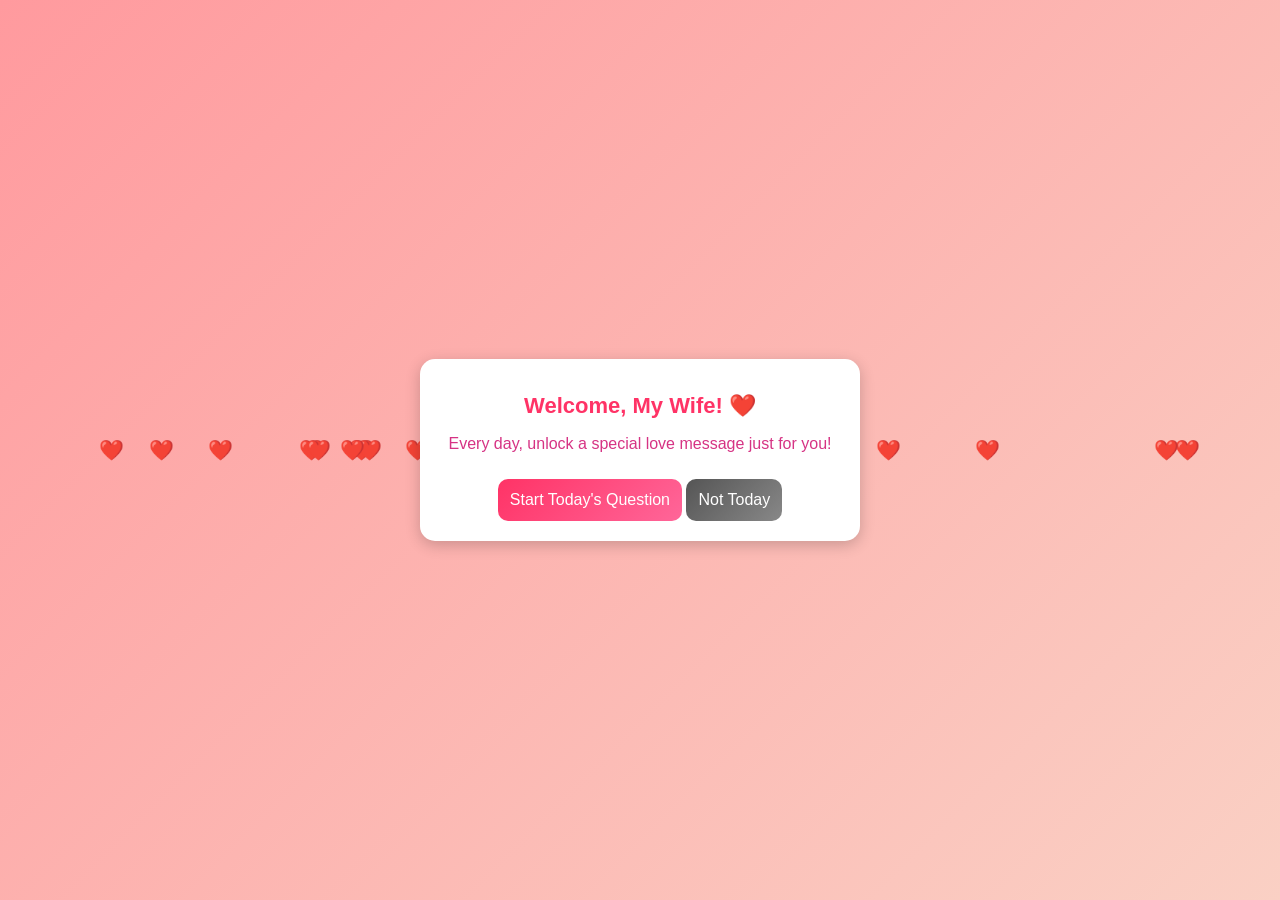
==== My Love/index.html @ 27b068fb "Add files via upload" ====
<!DOCTYPE html>
<html lang="en">
<head>
    <meta charset="UTF-8">
    <meta name="viewport" content="width=device-width, initial-scale=1.0">
    <title>Love Puzzle</title>
    <link rel="stylesheet" href="styles.css">
</head>
<body>
    <div class="container">
        <h1>Welcome, My Wife! ❤️</h1>
        <p>Every day, unlock a special love message just for you!</p>
        <button onclick="startPuzzle()">Start Today's Question</button>
        <button class="not-today" onclick="notToday()">Not Today</button>
    </div>


    <script src="script.js"></script>
</body>
</html>
---- My Love/styles.css ----
body {
    font-family: 'Poppins', sans-serif;
    text-align: center;
    background: linear-gradient(135deg, #ff9a9e, #fad0c4);
    color: #d63384;
    margin: 0;
    padding: 0;
    display: flex;
    align-items: center;
    justify-content: center;
    min-height: 100vh;
    overflow: hidden;
}

.container {
    width: 90%;
    max-width: 400px;
    background: white;
    padding: 20px;
    border-radius: 15px;
    box-shadow: 0px 4px 15px rgba(0, 0, 0, 0.2);
    animation: fadeIn 1s ease-in-out;
    position: relative;
    z-index: 1;
}

h1 {
    font-size: 22px;
    color: #ff3366;
}

.options {
    display: flex;
    flex-direction: column;
    gap: 10px;
    margin-top: 20px;
}

button {
    background: linear-gradient(135deg, #ff3366, #ff6699);
    color: white;
    padding: 12px;
    font-size: 16px;
    border: none;
    border-radius: 10px;
    cursor: pointer;
    transition: 0.3s;
}

button:hover {
    background: linear-gradient(135deg, #ff6699, #ff3366);
    transform: scale(1.05);
}

#feedback {
    font-size: 18px;
    font-weight: bold;
    margin-top: 20px;
}

@keyframes fadeIn {
    from { opacity: 0; transform: translateY(-20px); }
    to { opacity: 1; transform: translateY(0); }
}

.not-today {
    background: linear-gradient(135deg, #555, #888);
    margin-top: 10px;
}

.not-today:hover {
    background: linear-gradient(135deg, #444, #777);
}

/* Love Meter */
.love-meter {
    width: 100%;
    background: #ffe6eb;
    border-radius: 10px;
    margin: 15px 0;
    overflow: hidden;
}

.meter-bar {
    height: 20px;
    background: linear-gradient(135deg, #ff3366, #ff0066);
    transition: width 0.5s ease;
}

/* Typewriter Effect */
.typewriter {
    overflow: hidden;
    border-right: .15em solid #ff3366;
    white-space: nowrap;
    animation: typing 3.5s steps(40, end), blink-caret .75s step-end infinite;
}

@keyframes typing {
    from { width: 0 }
    to { width: 100% }
}

@keyframes blink-caret {
    from, to { border-color: transparent }
    50% { border-color: #ff3366; }
}

/* Memory Gallery */
.memory-gallery {
    margin: 20px 0;
}

.memory-gallery .photos {
    display: flex;
    flex-wrap: wrap;
    justify-content: center;
    gap: 10px;
}

.memory-gallery img {
    width: 100px;
    height: 100px;
    object-fit: cover;
    border-radius: 10px;
    border: 3px solid #ff3366;
    transition: transform 0.3s;
}

.memory-gallery img:hover {
    transform: scale(1.1);
}

/* Floating Hearts */
.heart-float {
    position: absolute;
    font-size: 20px;
    animation: float 6s ease-in-out infinite;
    z-index: 0;
    pointer-events: none;
}

@keyframes float {
    0% { transform: translateY(0) rotate(0deg); opacity: 1; }
    100% { transform: translateY(-100vh) rotate(360deg); opacity: 0; }
}

/* Confetti */
.confetti {
    position: fixed;
    width: 10px;
    height: 10px;
    background-color: #ff3366;
    opacity: 0;
    animation: confetti 3s ease-out;
    z-index: 100;
    pointer-events: none;
}

.memory-gallery {
    width: 100%;
    margin: 20px 0;
}

.photos {
    display: grid;
    grid-template-columns: repeat(auto-fill, minmax(150px, 1fr));
    gap: 15px;
    justify-items: center;
}

.photos img {
    width: 150px;
    height: 150px;
    object-fit: cover;
    border-radius: 10px;
    border: 3px solid #ff3366;
    box-shadow: 0 4px 8px rgba(0, 0, 0, 0.1);
    transition: transform 0.3s ease;
}

.photos img:hover {
    transform: scale(1.05);
}

/* For mobile responsiveness */
@media (max-width: 600px) {
    .photos {
        grid-template-columns: repeat(2, 1fr);
    }
    
    .photos img {
        width: 100%;
        height: 120px;
    }
}

.shuffle-btn {
    background: #ff3366;
    color: white;
    border: none;
    padding: 8px 15px;
    border-radius: 20px;
    margin-top: 10px;
    cursor: pointer;
}

@keyframes confetti {
    0% { transform: translateY(0) rotate(0deg); opacity: 1; }
    100% { transform: translateY(100vh) rotate(720deg); opacity: 0; }
}

/* Responsive */
@media (max-width: 600px) {
    .container {
        padding: 15px;
    }

    h1 {
        font-size: 20px;
    }

    button {
        font-size: 14px;
        padding: 14px;
    }
}
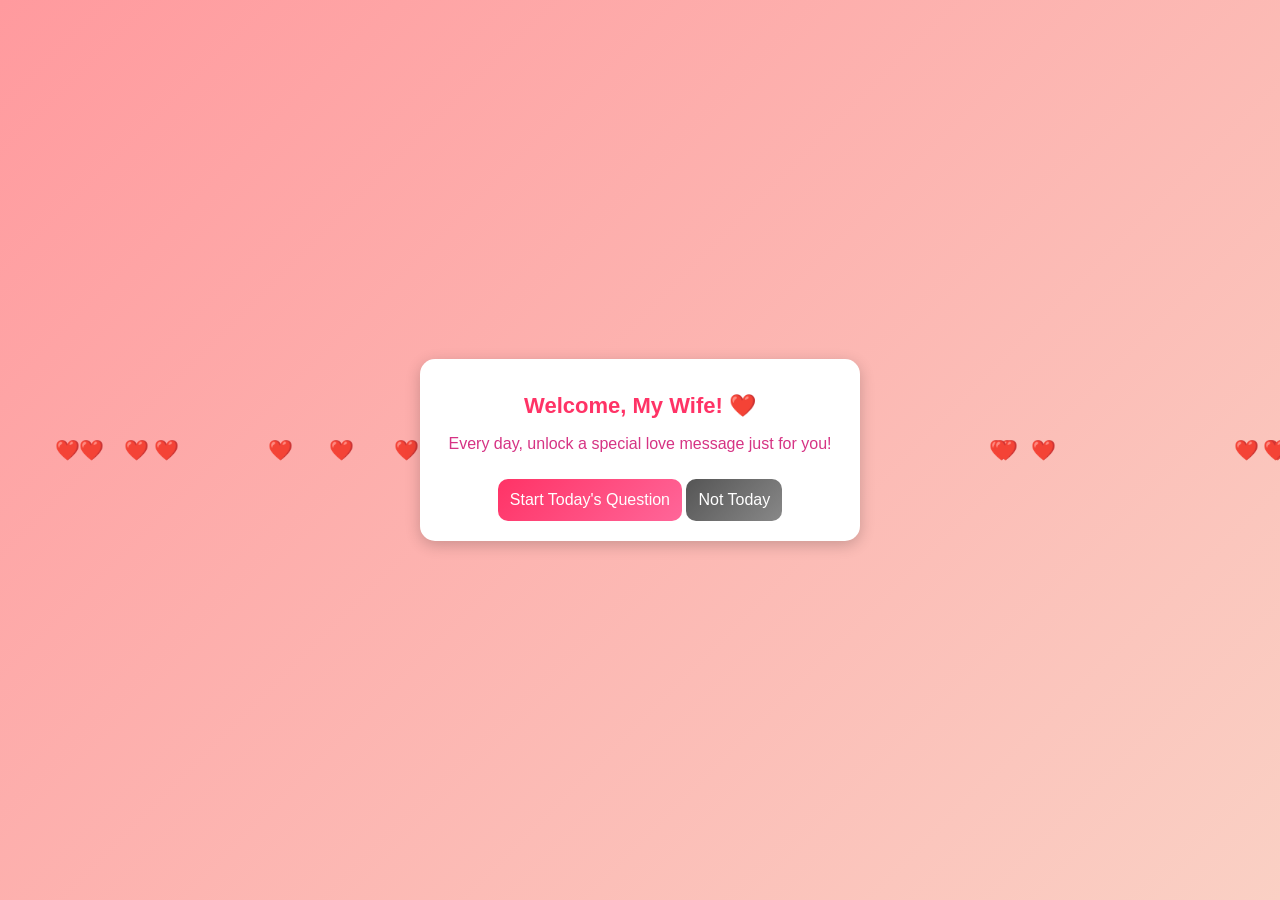
==== commit 81c00393: "Update index.html" ====
--- a/My Love/index.html
+++ b/My Love/index.html
@@ -17,4 +17,4 @@
 
     <script src="script.js"></script>
 </body>
-</html>+</html>
